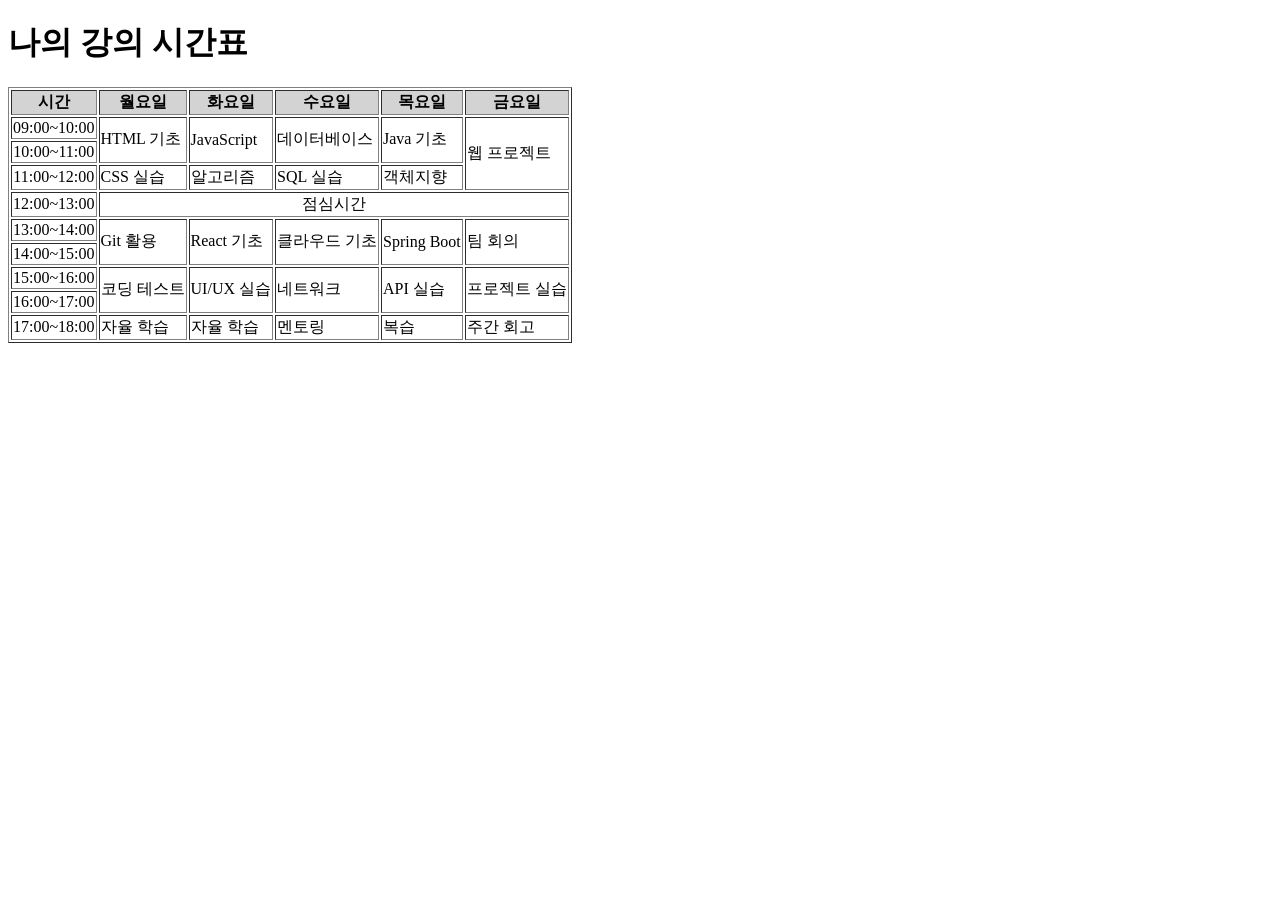
==== html/myClass.html @ 6347fb1a "Feat: Implement Page Architecture" ====
<!DOCTYPE html>
<html lang="ko">
<head>
    <meta charset="UTF-8">
    <meta name="viewport" content="width=device-width, initial-scale=1.0">
    <title>나의 강의 시간표</title>
</head>
<body>
    <div class="container">
        <h1>나의 강의 시간표</h1>
        <table border="1">
            <thead bgcolor="lightgray">
                <tr>
                    <th>시간</th>
                    <th>월요일</th>
                    <th>화요일</th>
                    <th>수요일</th>
                    <th>목요일</th>
                    <th>금요일</th>
                </tr>
            </thead>
            <tbody>
                <tr>
                    <td align="center">09:00~10:00</td>
                    <td rowspan="2">HTML 기초</td>
                    <td rowspan="2">JavaScript</td>
                    <td rowspan="2">데이터베이스</td>
                    <td rowspan="2">Java 기초</td>
                    <td rowspan="3">웹 프로젝트</td>
                </tr>
                <tr>
                    <td align="center">10:00~11:00</td>
                </tr>
                <tr>
                    <td align="center">11:00~12:00</td>
                    <td>CSS 실습</td>
                    <td>알고리즘</td>
                    <td>SQL 실습</td>
                    <td>객체지향</td>
                </tr>
                <tr>
                    <td align="center">12:00~13:00</td>
                    <td colspan="5" align="center">점심시간</td>
                </tr>
                <tr>
                    <td align="center">13:00~14:00</td>
                    <td rowspan="2">Git 활용</td>
                    <td rowspan="2">React 기초</td>
                    <td rowspan="2">클라우드 기초</td>
                    <td rowspan="2">Spring Boot</td>
                    <td rowspan="2">팀 회의</td>
                </tr>
                <tr>
                    <td align="center">14:00~15:00</td>
                </tr>
                <tr>
                    <td align="center">15:00~16:00</td>
                    <td rowspan="2">코딩 테스트</td>
                    <td rowspan="2">UI/UX 실습</td>
                    <td rowspan="2">네트워크</td>
                    <td rowspan="2">API 실습</td>
                    <td rowspan="2">프로젝트 실습</td>
                </tr>
                <tr>
                    <td align="center">16:00~17:00</td>
                </tr>
                <tr>
                    <td align="center">17:00~18:00</td>
                    <td>자율 학습</td>
                    <td>자율 학습</td>
                    <td>멘토링</td>
                    <td>복습</td>
                    <td>주간 회고</td>
                </tr>
            </tbody>
        </table>
    </div>
</body>
</html>
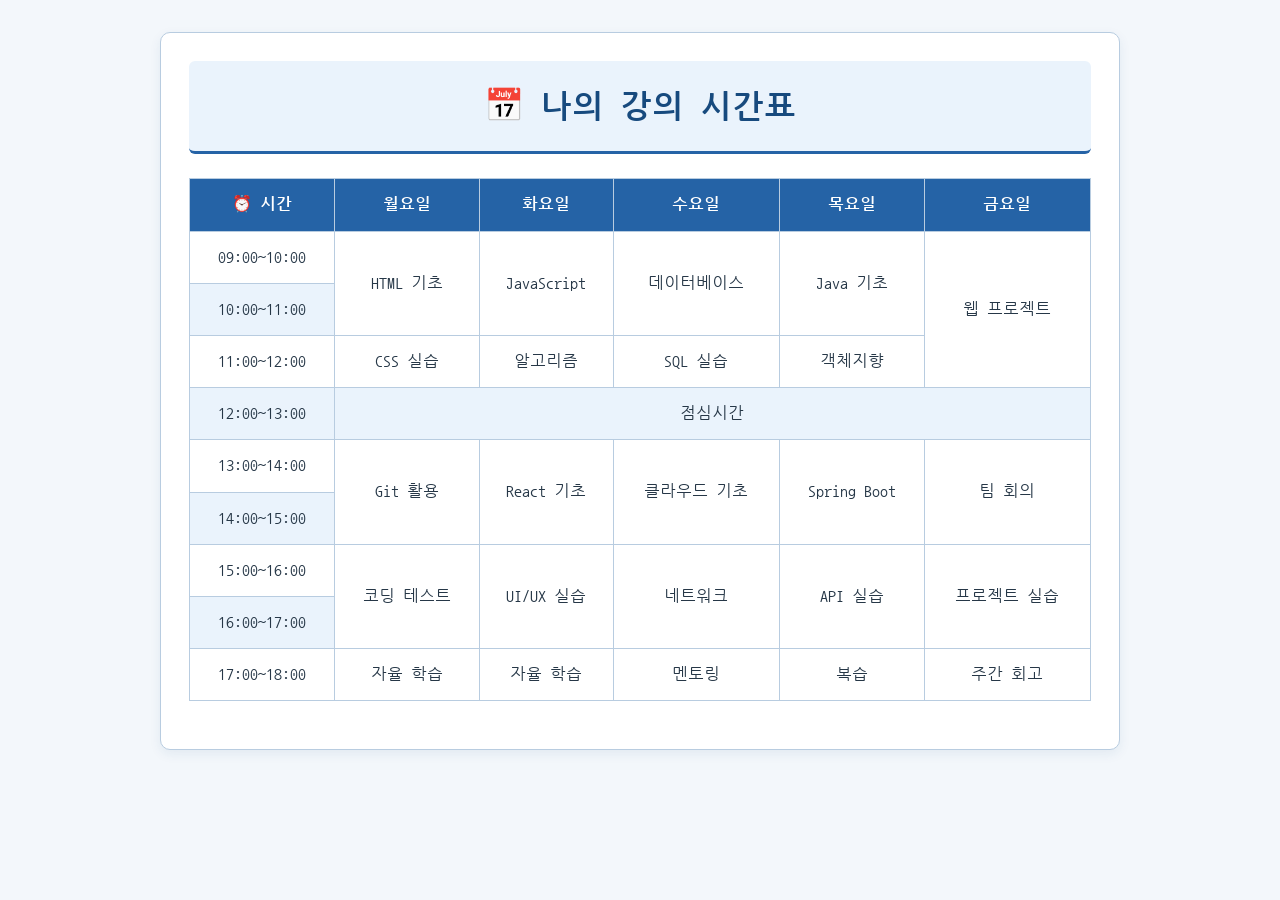
==== commit c18fec49: "Feat: Implement CSS Style" ====
--- a/html/myClass.html
+++ b/html/myClass.html
@@ -4,14 +4,16 @@
     <meta charset="UTF-8">
     <meta name="viewport" content="width=device-width, initial-scale=1.0">
     <title>나의 강의 시간표</title>
+    <link rel="stylesheet" href="../css/style.css">
 </head>
-<body>
+<!-- rowspan과 colspan을 attribute로 주면 셀 병합을 구현할 수 있다.-->
+<body class="centered-page">
     <div class="container">
-        <h1>나의 강의 시간표</h1>
-        <table border="1">
-            <thead bgcolor="lightgray">
+        <h1>&#128197; 나의 강의 시간표</h1>
+        <table>
+            <thead>
                 <tr>
-                    <th>시간</th>
+                    <th>&#9200; 시간</th>
                     <th>월요일</th>
                     <th>화요일</th>
                     <th>수요일</th>
@@ -21,7 +23,7 @@
             </thead>
             <tbody>
                 <tr>
-                    <td align="center">09:00~10:00</td>
+                    <td>09:00~10:00</td>
                     <td rowspan="2">HTML 기초</td>
                     <td rowspan="2">JavaScript</td>
                     <td rowspan="2">데이터베이스</td>
@@ -29,21 +31,21 @@
                     <td rowspan="3">웹 프로젝트</td>
                 </tr>
                 <tr>
-                    <td align="center">10:00~11:00</td>
+                    <td>10:00~11:00</td>
                 </tr>
                 <tr>
-                    <td align="center">11:00~12:00</td>
+                    <td>11:00~12:00</td>
                     <td>CSS 실습</td>
                     <td>알고리즘</td>
                     <td>SQL 실습</td>
                     <td>객체지향</td>
                 </tr>
                 <tr>
-                    <td align="center">12:00~13:00</td>
-                    <td colspan="5" align="center">점심시간</td>
+                    <td>12:00~13:00</td>
+                    <td colspan="5">점심시간</td>
                 </tr>
                 <tr>
-                    <td align="center">13:00~14:00</td>
+                    <td>13:00~14:00</td>
                     <td rowspan="2">Git 활용</td>
                     <td rowspan="2">React 기초</td>
                     <td rowspan="2">클라우드 기초</td>
@@ -51,10 +53,10 @@
                     <td rowspan="2">팀 회의</td>
                 </tr>
                 <tr>
-                    <td align="center">14:00~15:00</td>
+                    <td>14:00~15:00</td>
                 </tr>
                 <tr>
-                    <td align="center">15:00~16:00</td>
+                    <td>15:00~16:00</td>
                     <td rowspan="2">코딩 테스트</td>
                     <td rowspan="2">UI/UX 실습</td>
                     <td rowspan="2">네트워크</td>
@@ -62,10 +64,10 @@
                     <td rowspan="2">프로젝트 실습</td>
                 </tr>
                 <tr>
-                    <td align="center">16:00~17:00</td>
+                    <td>16:00~17:00</td>
                 </tr>
                 <tr>
-                    <td align="center">17:00~18:00</td>
+                    <td>17:00~18:00</td>
                     <td>자율 학습</td>
                     <td>자율 학습</td>
                     <td>멘토링</td>
--- a/css/style.css
+++ b/css/style.css
@@ -0,0 +1,283 @@
+@import url("https://fonts.googleapis.com/css2?family=Nanum+Gothic+Coding:wght@400;700&display=swap");
+
+:root {
+    --main-blue: #2563a6;
+    --dark-blue: #174a7e;
+    --light-blue: #eaf3fc;
+    --border-color: #b8cce0;
+    --text-color: #263747;
+    --page-background: #f3f7fb;
+    --content-background: #ffffff;
+}
+
+* {
+    box-sizing: border-box;
+}
+
+body {
+    margin: 0;
+    padding: 32px 20px;
+    color: var(--text-color);
+    background-color: var(--page-background);
+    font-family: "Nanum Gothic Coding", monospace;
+    line-height: 1.7;
+    text-align: left;
+}
+
+.centered-page {
+    text-align: center;
+}
+
+header,
+nav,
+main,
+aside,
+.container {
+    width: min(100%, 960px);
+    margin: 0 auto 24px;
+    padding: 28px;
+    background-color: var(--content-background);
+    border: 1px solid var(--border-color);
+    border-radius: 10px;
+    box-shadow: 0 4px 12px rgba(23, 74, 126, 0.08);
+}
+
+h1,
+h2 {
+    color: var(--dark-blue);
+    background-color: var(--light-blue);
+    border-bottom: 3px solid var(--main-blue);
+    border-radius: 6px;
+}
+
+h1 {
+    margin: 0 0 24px;
+    padding: 18px;
+    font-size: 2rem;
+}
+
+h2 {
+    margin: 28px 0 16px;
+    padding: 12px;
+    font-size: 1.35rem;
+}
+
+header h1,
+nav h2,
+main h2,
+aside h2 {
+    margin-top: 0;
+}
+
+p {
+    margin: 10px 0;
+}
+
+ul,
+ol {
+    display: inline-block;
+    margin: 8px auto;
+    padding-left: 28px;
+    text-align: left;
+}
+
+li {
+    margin: 6px 0;
+}
+
+a {
+    color: var(--main-blue);
+    font-weight: 700;
+    text-decoration: none;
+}
+
+a:hover,
+a:focus {
+    color: var(--dark-blue);
+    text-decoration: underline;
+}
+
+hr {
+    margin: 28px 0;
+    border: 0;
+    border-top: 1px solid var(--border-color);
+}
+
+mark {
+    padding: 2px 5px;
+    background-color: #fff2a8;
+    border-radius: 3px;
+}
+
+dl {
+    display: inline-block;
+    max-width: 720px;
+    text-align: left;
+}
+
+dt {
+    margin-top: 16px;
+    color: var(--dark-blue);
+    font-weight: 700;
+}
+
+dd {
+    margin: 4px 0 12px 24px;
+}
+
+.trip-card {
+    width: min(100%, 420px);
+    margin: 10px auto 28px;
+    padding: 16px;
+    color: var(--dark-blue);
+    background-color: var(--light-blue);
+    border: 1px solid var(--border-color);
+    border-radius: 8px;
+    box-shadow: 0 3px 8px rgba(23, 74, 126, 0.1);
+    font-weight: 700;
+}
+
+img,
+video {
+    display: block;
+    max-width: 100%;
+    margin: 16px auto 0;
+    border: 1px solid var(--border-color);
+    border-radius: 8px;
+}
+
+audio {
+    max-width: 100%;
+}
+
+table {
+    width: 100%;
+    margin: 20px auto;
+    background-color: var(--content-background);
+    border-collapse: collapse;
+}
+
+th,
+td {
+    padding: 12px 10px;
+    border: 1px solid var(--border-color);
+    text-align: center;
+    vertical-align: middle;
+}
+
+th {
+    color: #ffffff;
+    background-color: var(--main-blue);
+}
+
+tbody tr:nth-child(even) {
+    background-color: var(--light-blue);
+}
+
+form {
+    width: min(100%, 760px);
+    margin: 0 auto;
+}
+
+fieldset {
+    margin: 0 0 22px;
+    padding: 24px;
+    background-color: #fbfdff;
+    border: 1px solid var(--border-color);
+    border-radius: 8px;
+}
+
+legend {
+    padding: 4px 12px;
+    color: var(--dark-blue);
+    background-color: var(--light-blue);
+    border: 1px solid var(--border-color);
+    border-radius: 5px;
+    font-size: 1.1rem;
+    font-weight: 700;
+}
+
+input[type="text"],
+input[type="password"],
+input[type="date"],
+select,
+textarea {
+    width: min(100%, 420px);
+    min-height: 44px;
+    padding: 10px 12px;
+    color: var(--text-color);
+    background-color: #ffffff;
+    border: 1px solid #91abc4;
+    border-radius: 6px;
+    font: inherit;
+}
+
+textarea {
+    min-height: 140px;
+    resize: vertical;
+}
+
+input:focus,
+select:focus,
+textarea:focus {
+    border-color: var(--main-blue);
+    outline: 2px solid #b8d8f5;
+}
+
+input[type="submit"],
+input[type="reset"] {
+    margin: 6px;
+    padding: 12px 22px;
+    border: 0;
+    border-radius: 6px;
+    font: inherit;
+    font-weight: 700;
+    cursor: pointer;
+}
+
+input[type="submit"] {
+    color: #ffffff;
+    background-color: var(--main-blue);
+}
+
+input[type="reset"] {
+    color: var(--dark-blue);
+    background-color: #dbe8f4;
+}
+
+input[type="submit"]:hover,
+input[type="reset"]:hover {
+    filter: brightness(0.92);
+}
+
+small {
+    color: #6c7d8d;
+}
+
+@media (max-width: 640px) {
+    body {
+        padding: 16px 10px;
+    }
+
+    header,
+    nav,
+    main,
+    aside,
+    .container {
+        padding: 18px;
+    }
+
+    h1 {
+        font-size: 1.55rem;
+    }
+
+    h2 {
+        font-size: 1.15rem;
+    }
+
+    th,
+    td {
+        padding: 7px 4px;
+        font-size: 0.8rem;
+    }
+}
